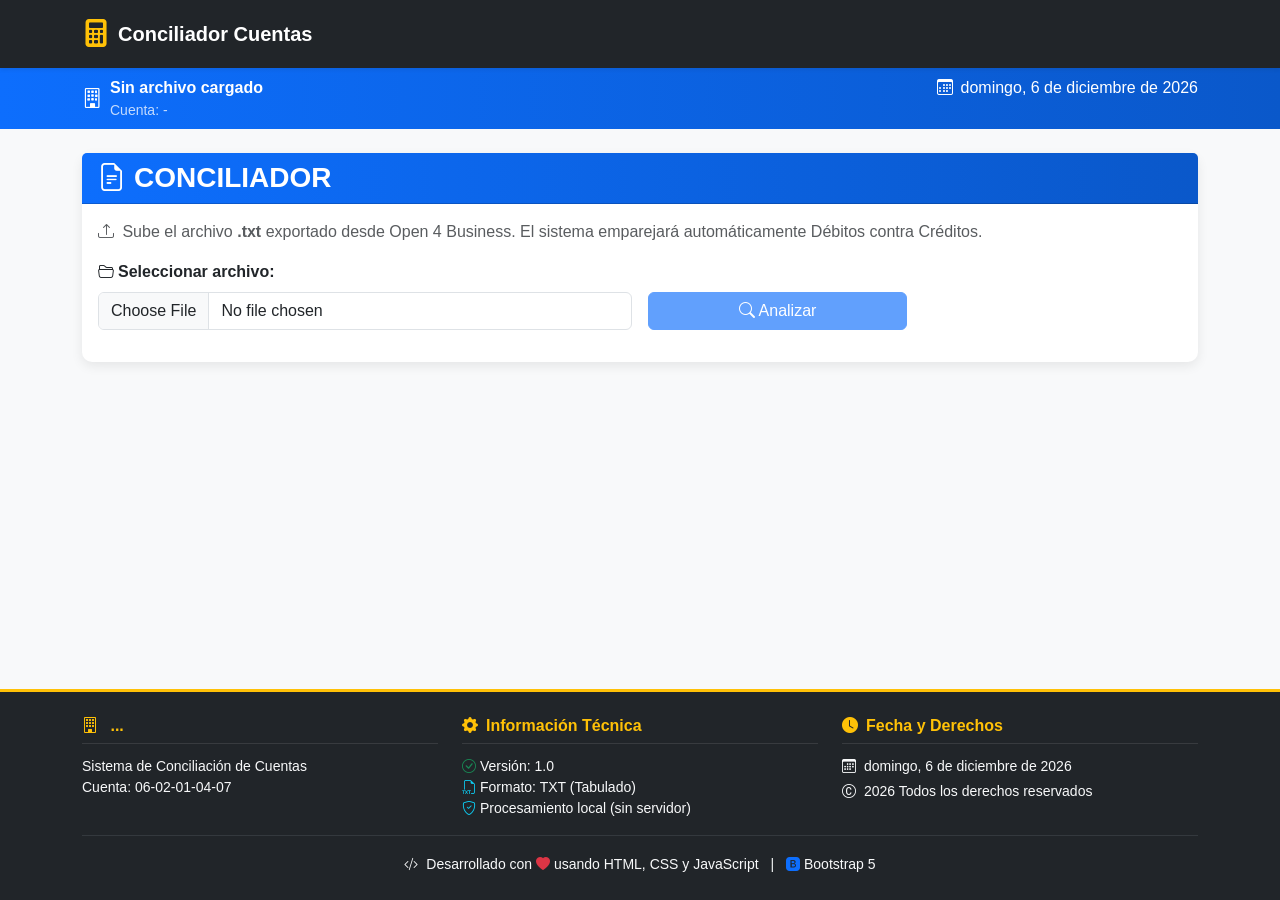
==== analizador.html @ c327fa4c "Create analizador.html" ====
<!DOCTYPE html>
<html lang="es">
<head>
    <meta charset="UTF-8">
    <meta name="viewport" content="width=device-width, initial-scale=1.0">
    <title>Conciliador Cuenta Puente</title>
    <!-- Bootstrap 5 CSS -->
    <link href="https://cdn.jsdelivr.net/npm/bootstrap@5.3.3/dist/css/bootstrap.min.css" rel="stylesheet">
    <!-- Bootstrap Icons -->
    <link rel="stylesheet" href="https://cdn.jsdelivr.net/npm/bootstrap-icons@1.11.3/font/bootstrap-icons.css">
    <!-- Nuestro CSS personalizado -->
    <link href="css/style.css" rel="stylesheet">
</head>
<body class="d-flex flex-column min-vh-100">

    <!-- ============================================ -->
    <!-- ENCABEZADO (NAVBAR) -->
    <!-- ============================================ -->
    <nav class="navbar navbar-expand-lg navbar-dark bg-dark shadow-sm">
        <div class="container">
            <a class="navbar-brand d-flex align-items-center" href="#">
                <i class="bi bi-calculator-fill fs-3 me-2 text-warning"></i>
                <span class="fw-bold">Conciliador Cuentas</span>
            </a>
        </div>
    </nav>

    <!-- Banner informativo con datos del archivo -->
    <div class="bg-primary text-white py-2">
        <div class="container">
            <div class="row">
                <div class="col-md-8">
                    <div class="d-flex align-items-center">
                        <i class="bi bi-building me-2 fs-5"></i>
                        <div>
                            <div id="lblEmpresa" class="fw-bold">Sin archivo cargado</div>
                            <div id="lblCuenta" class="small opacity-75">Cuenta: -</div>
                        </div>
                    </div>
                </div>
                <div class="col-md-4 text-end">
                    <div class="d-flex align-items-center justify-content-end">
                        <i class="bi bi-calendar3 me-2"></i>
                        <span id="fechaActual"></span>
                    </div>
                </div>
            </div>
        </div>
    </div>

    <!-- ============================================ -->
    <!-- CONTENIDO PRINCIPAL -->
    <!-- ============================================ -->
    <main class="flex-grow-1">
        <div class="container py-4">
            
            <!-- Encabezado y Carga de Archivo -->
            <div class="card card-shadow mb-4">
                <div class="card-header bg-primary text-white">
                    <h3 class="mb-0"><i class="bi bi-file-earmark-text me-2"></i>CONCILIADOR</h3>
                </div>
                <div class="card-body">
                    <p class="text-muted mb-3">
                        <i class="bi bi-upload me-1"></i>
                        Sube el archivo <strong>.txt</strong> exportado desde Open 4 Business. El sistema emparejará automáticamente Débitos contra Créditos.
                    </p>
                    <div class="row g-3 align-items-end">
                        <div class="col-md-6">
                            <label for="fileInput" class="form-label fw-bold">
                                <i class="bi bi-folder2-open me-1"></i>Seleccionar archivo:
                            </label>
                            <input type="file" id="fileInput" class="form-control" accept=".txt">
                        </div>
                        <div class="col-md-3">
                            <button id="btnAnalizar" class="btn btn-primary w-100" disabled>
                                <i class="bi bi-search me-1"></i>Analizar
                            </button>
                        </div>
                        <div class="col-md-3">
                            <button id="btnLimpiar" class="btn btn-outline-secondary w-100" style="display: none;">
                                <i class="bi bi-eraser-fill me-1"></i>Limpiar
                            </button>
                        </div>
                    </div>
                    <div id="alertContainer" class="mt-3"></div>
                </div>
            </div>

            <!-- Sección de Resultados (Oculta al inicio) -->
            <div id="resultados" style="display: none;">
                
                <!-- Tarjetas de Resumen -->
                <div class="row g-3 mb-4">
                    <div class="col-md-4">
                        <div class="card text-white bg-success card-shadow text-center py-3">
                            <h6 class="mb-1"><i class="bi bi-arrow-down-circle me-1"></i>TOTAL DÉBITOS</h6>
                            <h2 class="mb-0" id="lblDebitos">0.00</h2>
                        </div>
                    </div>
                    <div class="col-md-4">
                        <div class="card text-white bg-danger card-shadow text-center py-3">
                            <h6 class="mb-1"><i class="bi bi-arrow-up-circle me-1"></i>TOTAL CRÉDITOS</h6>
                            <h2 class="mb-0" id="lblCreditos">0.00</h2>
                        </div>
                    </div>
                    <div class="col-md-4">
                        <div class="card text-white bg-secondary card-shadow text-center py-3" id="cardDiferencia">
                            <h6 class="mb-1"><i class="bi bi-dash-square me-1"></i>DIFERENCIA GLOBAL</h6>
                            <h2 class="mb-0" id="lblDiferencia">0.00</h2>
                        </div>
                    </div>
                </div>

                <!-- Tabla de Resultados -->
                <div class="card card-shadow">
                    <div class="card-header bg-dark text-white d-flex justify-content-between align-items-center">
                        <h5 class="mb-0">
                            <i class="bi bi-table me-2"></i>Emparejamiento Débitos vs Créditos 
                            (<span id="lblTotalParejas">0</span> parejas)
                        </h5>
                        <span class="badge bg-info"><i class="bi bi-sort-down me-1"></i>Orden: Monto Ascendente</span>
                    </div>
                    <div class="card-body p-0">
                        <div class="table-responsive">
                            <table class="table table-hover mb-0" id="tablaParejas">
                                <thead class="table-dark">
                                    <tr>
                                        <th>Fecha Débito</th>
                                        <th>Asiento Débito</th>
                                        <th>Descripción Débito</th>
                                        <th class="text-end">Monto Débito</th>
                                        <th class="text-end">Diferencia</th>
                                        <th class="text-end">Monto Crédito</th>
                                        <th>Descripción Crédito</th>
                                        <th>Asiento Crédito</th>
                                        <th>Fecha Crédito</th>
                                        <th class="text-center">Estado</th>
                                    </tr>
                                </thead>
                                <tbody id="tbodyParejas">
                                    <!-- Aquí JavaScript inyectará las filas -->
                                </tbody>
                            </table>
                        </div>
                    </div>
                </div>
            </div>
        </div>
    </main>

    <!-- ============================================ -->
    <!-- PIE DE PÁGINA (FOOTER) -->
    <!-- ============================================ -->
    <footer class="bg-dark text-white py-4 mt-auto">
        <div class="container">
            <div class="row">
                <!-- Columna 1: Información de la empresa -->
                <div class="col-md-4 mb-3 mb-md-0">
                    <h6 class="fw-bold text-warning">
                        <i class="bi bi-building me-2"></i><span id="footerEmpresa"> ... </span>
                    </h6>
                    <p class="small mb-0 text-light">
                        Sistema de Conciliación de Cuentas<br>
                        Cuenta: <span id="footerCuenta">06-02-01-04-07</span>
                    </p>
                </div>

                <!-- Columna 2: Información técnica -->
                <div class="col-md-4 mb-3 mb-md-0">
                    <h6 class="fw-bold text-warning">
                        <i class="bi bi-gear-fill me-2"></i>Información Técnica
                    </h6>
                    <ul class="list-unstyled small mb-0 text-light">
                        <li><i class="bi bi-check-circle me-1 text-success"></i>Versión: 1.0</li>
                        <li><i class="bi bi-filetype-txt me-1 text-info"></i>Formato: TXT (Tabulado)</li>
                        <li><i class="bi bi-shield-check me-1 text-info"></i>Procesamiento local (sin servidor)</li>
                    </ul>
                </div>

                <!-- Columna 3: Contacto y derechos -->
                <div class="col-md-4">
                    <h6 class="fw-bold text-warning">
                        <i class="bi bi-clock-fill me-2"></i>Fecha y Derechos
                    </h6>
                    <p class="small mb-1 text-light">
                        <i class="bi bi-calendar3 me-1"></i>
                        <span id="fechaFooter"></span>
                    </p>
                    <p class="small mb-0 text-light">
                        <i class="bi bi-c-circle me-1"></i> 2026 Todos los derechos reservados
                    </p>
                </div>
            </div>

            <!-- Línea divisoria y créditos -->
            <hr class="my-3 border-secondary">
            <div class="text-center">
                <small class="text-light">
                    <i class="bi bi-code-slash me-1"></i>
                    Desarrollado con <i class="bi bi-heart-fill text-danger"></i> usando HTML, CSS y JavaScript
                    <span class="mx-2">|</span>
                    <i class="bi bi-bootstrap-fill me-1 text-primary"></i>Bootstrap 5
                </small>
            </div>
        </div>
    </footer>

    <!-- Botón de "Volver arriba" -->
    <button id="btnTop" class="btn btn-primary btn-floating shadow" style="display: none; position: fixed; bottom: 30px; right: 30px; z-index: 1000; border-radius: 50%; width: 50px; height: 50px;" onclick="window.scrollTo({top: 0, behavior: 'smooth'})">
        <i class="bi bi-arrow-up"></i>
    </button>

    <!-- Bootstrap JS -->
    <script src="https://cdn.jsdelivr.net/npm/bootstrap@5.3.3/dist/js/bootstrap.bundle.min.js"></script>
    
    <!-- Nuestro JavaScript -->
    <script src="js/app.js"></script>

    <!-- Script para mostrar la fecha actual -->
    <script>
        // Mostrar fecha actual en el banner y footer
        const fecha = new Date();
        const opciones = { weekday: 'long', year: 'numeric', month: 'long', day: 'numeric' };
        const fechaFormateada = fecha.toLocaleDateString('es-ES', opciones);
        
        document.getElementById('fechaActual').textContent = fechaFormateada;
        document.getElementById('fechaFooter').textContent = fechaFormateada;

        // Mostrar/ocultar botón "Volver arriba"
        window.addEventListener('scroll', () => {
            const btnTop = document.getElementById('btnTop');
            if (window.scrollY > 300) {
                btnTop.style.display = 'block';
            } else {
                btnTop.style.display = 'none';
            }
        });
    </script>

</body>
</html>
---- css/style.css ----
/* css/style.css - Estilos personalizados del Analizador */

/* Fondo general de la página */
body { 
    background-color: #f8f9fa; 
    font-family: 'Segoe UI', Tahoma, Geneva, Verdana, sans-serif;
}

/* Sombra suave para las tarjetas */
.card-shadow { 
    box-shadow: 0 4px 12px rgba(0,0,0,0.08); 
    border: none; 
    border-radius: 10px;
}

/* ===== COLORES DE FILAS DE LA TABLA ===== */
.fila-verde { 
    background-color: #d1e7dd !important; 
}

.fila-amarilla { 
    background-color: #fff3cd !important; 
}

.fila-roja { 
    background-color: #f8d7da !important; 
    font-weight: 600; 
}

/* ===== COLORES DE MONTOS ===== */
.monto-debito { 
    color: #0d6efd; 
    font-weight: bold; 
}

.monto-credito { 
    color: #dc3545; 
    font-weight: bold; 
}

/* ===== TOOLTIPS PERSONALIZADOS ===== */
.tooltip-inner { 
    max-width: 350px; 
    text-align: left; 
    background-color: #343a40; 
    padding: 12px;
    border-radius: 8px;
}

/* ===== ENCABEZADOS DE TARJETAS ===== */
.card-header h3 {
    font-weight: 600;
}

/* ===== FOOTER MEJORADO ===== */
footer {
    border-top: 3px solid #ffc107;
}

footer h6 {
    border-bottom: 1px solid rgba(255,255,255,0.1);
    padding-bottom: 8px;
    margin-bottom: 12px;
}

/* ===== BOTÓN FLOTANTE "VOLVER ARRIBA" ===== */
#btnTop {
    transition: all 0.3s ease;
    opacity: 0.9;
}

#btnTop:hover {
    opacity: 1;
    transform: translateY(-5px);
}

/* ===== NAVBAR MEJORADO ===== */
.navbar-brand:hover {
    color: #ffc107 !important;
}

.navbar .nav-link {
    transition: color 0.3s ease;
}

.navbar .nav-link:hover {
    color: #ffc107 !important;
}

/* ===== BANNER INFORMATIVO ===== */
.bg-primary {
    background: linear-gradient(90deg, #0d6efd 0%, #0a58ca 100%) !important;
}

/* ===== TARJETAS CON EFECTO HOVER ===== */
.card {
    transition: transform 0.2s ease;
}

.card:hover {
    transform: translateY(-2px);
}

/* ===== RESPONSIVE PARA MÓVILES (TODO EN UN SOLO BLOQUE) ===== */
@media (max-width: 768px) {
    /* Tarjetas */
    .card-body h2 {
        font-size: 1.5rem;
    }
    
    /* Tablas */
    table {
        font-size: 0.85rem;
    }
    
    /* Footer */
    footer .col-md-4 {
        text-align: center;
    }
    
    /* Navbar */
    .navbar-brand {
        font-size: 1rem;
    }
}
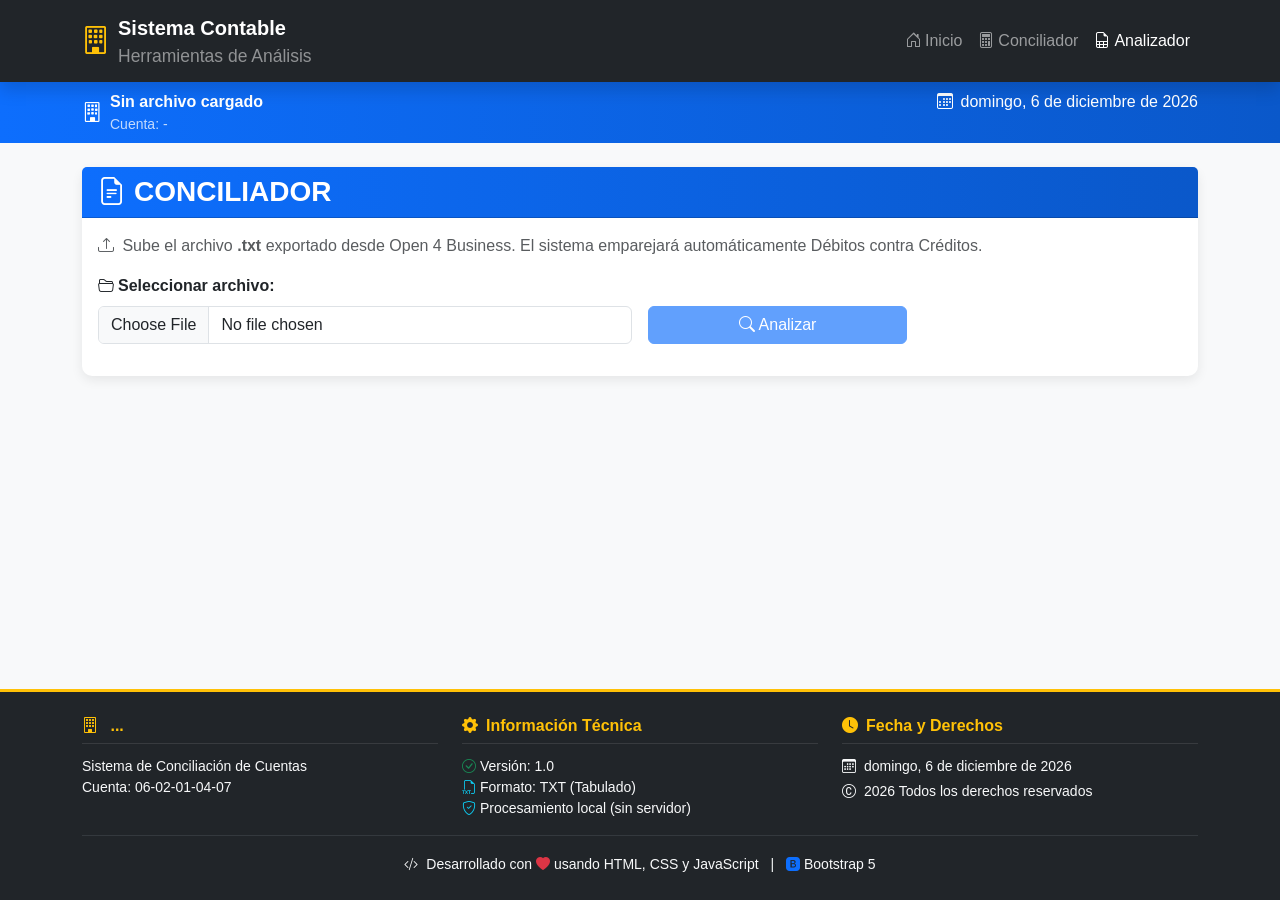
==== commit 26612cb8: "Update navbar structure and branding in analizador.html" ====
--- a/analizador.html
+++ b/analizador.html
@@ -16,14 +16,39 @@
     <!-- ============================================ -->
     <!-- ENCABEZADO (NAVBAR) -->
     <!-- ============================================ -->
-    <nav class="navbar navbar-expand-lg navbar-dark bg-dark shadow-sm">
-        <div class="container">
-            <a class="navbar-brand d-flex align-items-center" href="#">
-                <i class="bi bi-calculator-fill fs-3 me-2 text-warning"></i>
-                <span class="fw-bold">Conciliador Cuentas</span>
-            </a>
-        </div>
-    </nav>
+ <nav class="navbar navbar-expand-lg navbar-dark bg-dark shadow sticky-top">
+    <div class="container">
+        <a class="navbar-brand d-flex align-items-center" href="index.html">
+            <i class="bi bi-building fs-3 me-2 text-warning"></i>
+            <div>
+                <div class="fw-bold">Sistema Contable</div>
+                <small class="text-white-50 d-none d-md-block">Herramientas de Análisis</small>
+            </div>
+        </a>
+        <button class="navbar-toggler" type="button" data-bs-toggle="collapse" data-bs-target="#navbarMain">
+            <span class="navbar-toggler-icon"></span>
+        </button>
+        <div class="collapse navbar-collapse" id="navbarMain">
+            <ul class="navbar-nav ms-auto">
+                <li class="nav-item">
+                    <a class="nav-link" href="index.html">
+                        <i class="bi bi-house-door me-1"></i>Inicio
+                    </a>
+                </li>
+              <li class="nav-item">
+    <a class="nav-link" href="conciliador.html">
+        <i class="bi bi-calculator me-1"></i>Conciliador
+    </a>
+</li>
+<li class="nav-item">
+    <a class="nav-link active" href="analizador.html">
+        <i class="bi bi-file-earmark-spreadsheet me-1"></i>Analizador
+    </a>
+</li>
+            </ul>
+        </div>
+    </div>
+</nav>
 
     <!-- Banner informativo con datos del archivo -->
     <div class="bg-primary text-white py-2">
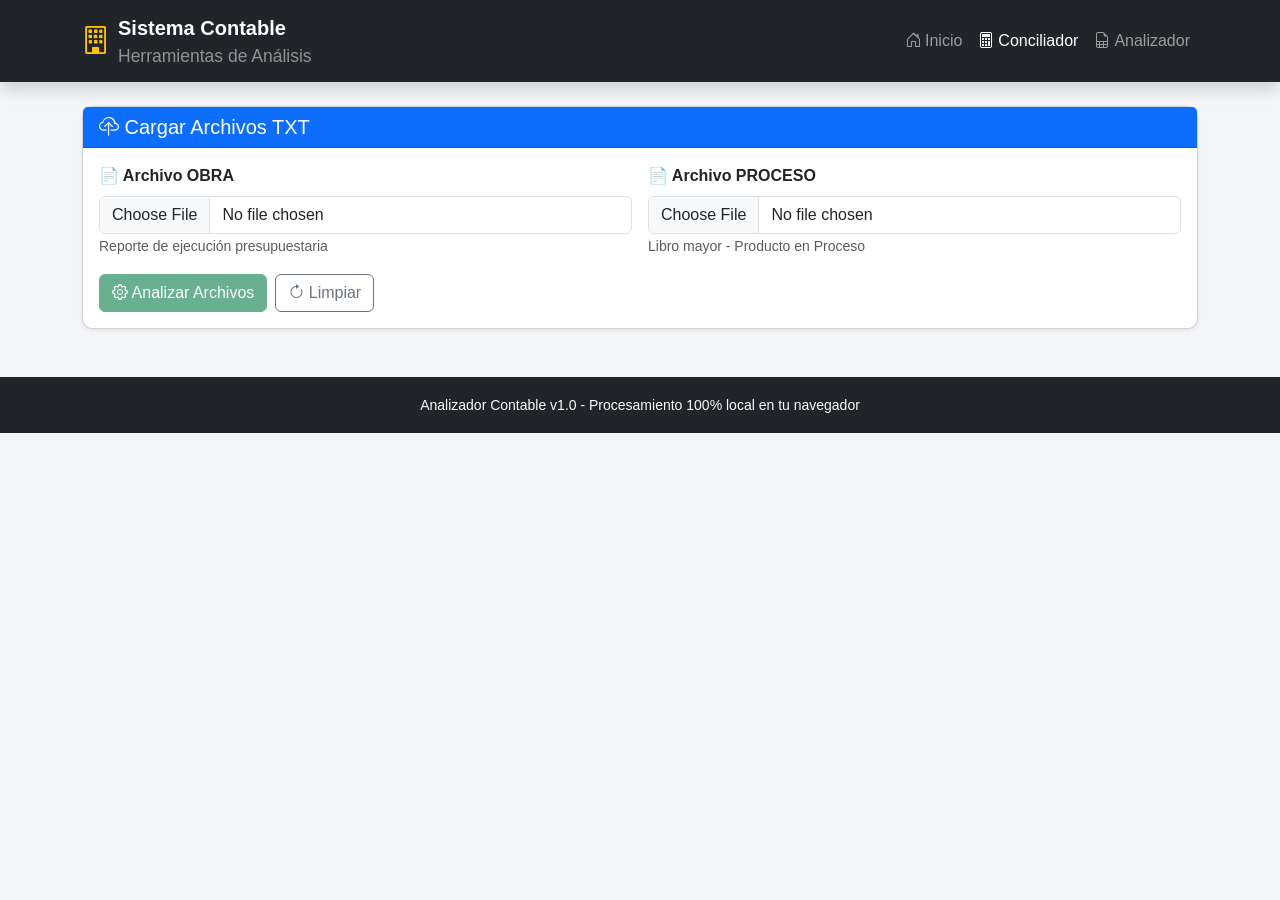
==== commit 83717b1d: "Update analizador.html" ====
--- a/analizador.html
+++ b/analizador.html
@@ -3,20 +3,14 @@
 <head>
     <meta charset="UTF-8">
     <meta name="viewport" content="width=device-width, initial-scale=1.0">
-    <title>Conciliador Cuenta Puente</title>
-    <!-- Bootstrap 5 CSS -->
-    <link href="https://cdn.jsdelivr.net/npm/bootstrap@5.3.3/dist/css/bootstrap.min.css" rel="stylesheet">
-    <!-- Bootstrap Icons -->
-    <link rel="stylesheet" href="https://cdn.jsdelivr.net/npm/bootstrap-icons@1.11.3/font/bootstrap-icons.css">
-    <!-- Nuestro CSS personalizado -->
-    <link href="css/style.css" rel="stylesheet">
+    <title>Analizador Contable - Obra vs Proceso</title>
+    <link href="https://cdn.jsdelivr.net/npm/bootstrap@5.3.2/dist/css/bootstrap.min.css" rel="stylesheet">
+    <link href="https://cdn.jsdelivr.net/npm/bootstrap-icons@1.11.1/font/bootstrap-icons.css" rel="stylesheet">
+    <link href="css/styles.css" rel="stylesheet">
 </head>
-<body class="d-flex flex-column min-vh-100">
-
-    <!-- ============================================ -->
-    <!-- ENCABEZADO (NAVBAR) -->
-    <!-- ============================================ -->
- <nav class="navbar navbar-expand-lg navbar-dark bg-dark shadow sticky-top">
+<body>
+    <!-- Navbar -->
+<nav class="navbar navbar-expand-lg navbar-dark bg-dark shadow sticky-top">
     <div class="container">
         <a class="navbar-brand d-flex align-items-center" href="index.html">
             <i class="bi bi-building fs-3 me-2 text-warning"></i>
@@ -35,232 +29,139 @@
                         <i class="bi bi-house-door me-1"></i>Inicio
                     </a>
                 </li>
-              <li class="nav-item">
-    <a class="nav-link" href="conciliador.html">
-        <i class="bi bi-calculator me-1"></i>Conciliador
-    </a>
-</li>
-<li class="nav-item">
-    <a class="nav-link active" href="analizador.html">
-        <i class="bi bi-file-earmark-spreadsheet me-1"></i>Analizador
-    </a>
-</li>
+                <li class="nav-item">
+                    <a class="nav-link active" href="conciliador.html">
+                        <i class="bi bi-calculator me-1"></i>Conciliador
+                    </a>
+                </li>
+                <li class="nav-item">
+                    <a class="nav-link" href="analizador.html">
+                        <i class="bi bi-file-earmark-spreadsheet me-1"></i>Analizador
+                    </a>
+                </li>
             </ul>
         </div>
     </div>
 </nav>
 
-    <!-- Banner informativo con datos del archivo -->
-    <div class="bg-primary text-white py-2">
-        <div class="container">
-            <div class="row">
-                <div class="col-md-8">
-                    <div class="d-flex align-items-center">
-                        <i class="bi bi-building me-2 fs-5"></i>
-                        <div>
-                            <div id="lblEmpresa" class="fw-bold">Sin archivo cargado</div>
-                            <div id="lblCuenta" class="small opacity-75">Cuenta: -</div>
+    <div class="container my-4">
+        <!-- Sección de carga -->
+        <div class="card mb-4 shadow-sm">
+            <div class="card-header bg-primary text-white">
+                <h5 class="mb-0"><i class="bi bi-cloud-upload"></i> Cargar Archivos TXT</h5>
+            </div>
+            <div class="card-body">
+                <div class="row g-3">
+                    <div class="col-md-6">
+                        <label class="form-label fw-bold">📄 Archivo OBRA</label>
+                        <input type="file" class="form-control" id="fileObra" accept=".txt">
+                        <small class="text-muted">Reporte de ejecución presupuestaria</small>
+                    </div>
+                    <div class="col-md-6">
+                        <label class="form-label fw-bold">📄 Archivo PROCESO</label>
+                        <input type="file" class="form-control" id="fileProceso" accept=".txt">
+                        <small class="text-muted">Libro mayor - Producto en Proceso</small>
+                    </div>
+                </div>
+                <div class="mt-3 d-flex gap-2">
+                    <button class="btn btn-success" id="btnAnalizar" disabled>
+                        <i class="bi bi-gear"></i> Analizar Archivos
+                    </button>
+                    <button class="btn btn-outline-secondary" id="btnLimpiar">
+                        <i class="bi bi-arrow-clockwise"></i> Limpiar
+                    </button>
+                </div>
+            </div>
+        </div>
+
+        <!-- Resultados -->
+        <div id="resultados" style="display:none;">
+            <!-- Resumen general -->
+            <div class="row g-3 mb-4">
+                <div class="col-md-3">
+                    <div class="card text-bg-primary shadow-sm h-100">
+                        <div class="card-body">
+                            <h6 class="card-title">Total OBRA</h6>
+                            <h3 id="totalObra" class="mb-0">-</h3>
                         </div>
                     </div>
                 </div>
-                <div class="col-md-4 text-end">
-                    <div class="d-flex align-items-center justify-content-end">
-                        <i class="bi bi-calendar3 me-2"></i>
-                        <span id="fechaActual"></span>
+                <div class="col-md-3">
+                    <div class="card text-bg-info shadow-sm h-100">
+                        <div class="card-body">
+                            <h6 class="card-title">Total PROCESO</h6>
+                            <h3 id="totalProceso" class="mb-0">-</h3>
+                        </div>
                     </div>
                 </div>
+                <div class="col-md-3">
+                    <div class="card shadow-sm h-100" id="cardDiferencia">
+                        <div class="card-body">
+                            <h6 class="card-title">Diferencia</h6>
+                            <h3 id="totalDiferencia" class="mb-0">-</h3>
+                        </div>
+                    </div>
+                </div>
+                <div class="col-md-3">
+                    <div class="card text-bg-success shadow-sm h-100">
+                        <div class="card-body">
+                            <h6 class="card-title">Requisiciones Cuadradas</h6>
+                            <h3 id="totalCuadradas" class="mb-0">-</h3>
+                        </div>
+                    </div>
+                </div>
+            </div>
+
+            <!-- Tabs -->
+            <ul class="nav nav-tabs" role="tablist">
+                <li class="nav-item">
+                    <button class="nav-link active" data-bs-toggle="tab" data-bs-target="#tabResumen">
+                        <i class="bi bi-bar-chart"></i> Resumen
+                    </button>
+                </li>
+                <li class="nav-item">
+                    <button class="nav-link" data-bs-toggle="tab" data-bs-target="#tabCuadradas">
+                        <i class="bi bi-check-circle"></i> Coincidencias
+                    </button>
+                </li>
+                <li class="nav-item">
+                    <button class="nav-link" data-bs-toggle="tab" data-bs-target="#tabDiferencias">
+                        <i class="bi bi-exclamation-triangle"></i> Diferencias
+                    </button>
+                </li>
+            </ul>
+
+            <div class="tab-content border border-top-0 p-3 bg-white">
+                <div class="tab-pane fade show active" id="tabResumen">
+                    <div id="contenidoResumen"></div>
+                </div>
+                <div class="tab-pane fade" id="tabCuadradas">
+                    <div id="contenidoCuadradas"></div>
+                </div>
+                <div class="tab-pane fade" id="tabDiferencias">
+                    <div id="contenidoDiferencias"></div>
+                </div>
+            </div>
+
+            <!-- Botones de exportación -->
+            <div class="mt-3 d-flex gap-2">
+                <button class="btn btn-outline-success" id="btnExportarCSV">
+                    <i class="bi bi-download"></i> Exportar CSV
+                </button>
+                <button class="btn btn-outline-danger" id="btnExportarJSON">
+                    <i class="bi bi-filetype-json"></i> Exportar JSON
+                </button>
             </div>
         </div>
     </div>
 
-    <!-- ============================================ -->
-    <!-- CONTENIDO PRINCIPAL -->
-    <!-- ============================================ -->
-    <main class="flex-grow-1">
-        <div class="container py-4">
-            
-            <!-- Encabezado y Carga de Archivo -->
-            <div class="card card-shadow mb-4">
-                <div class="card-header bg-primary text-white">
-                    <h3 class="mb-0"><i class="bi bi-file-earmark-text me-2"></i>CONCILIADOR</h3>
-                </div>
-                <div class="card-body">
-                    <p class="text-muted mb-3">
-                        <i class="bi bi-upload me-1"></i>
-                        Sube el archivo <strong>.txt</strong> exportado desde Open 4 Business. El sistema emparejará automáticamente Débitos contra Créditos.
-                    </p>
-                    <div class="row g-3 align-items-end">
-                        <div class="col-md-6">
-                            <label for="fileInput" class="form-label fw-bold">
-                                <i class="bi bi-folder2-open me-1"></i>Seleccionar archivo:
-                            </label>
-                            <input type="file" id="fileInput" class="form-control" accept=".txt">
-                        </div>
-                        <div class="col-md-3">
-                            <button id="btnAnalizar" class="btn btn-primary w-100" disabled>
-                                <i class="bi bi-search me-1"></i>Analizar
-                            </button>
-                        </div>
-                        <div class="col-md-3">
-                            <button id="btnLimpiar" class="btn btn-outline-secondary w-100" style="display: none;">
-                                <i class="bi bi-eraser-fill me-1"></i>Limpiar
-                            </button>
-                        </div>
-                    </div>
-                    <div id="alertContainer" class="mt-3"></div>
-                </div>
-            </div>
-
-            <!-- Sección de Resultados (Oculta al inicio) -->
-            <div id="resultados" style="display: none;">
-                
-                <!-- Tarjetas de Resumen -->
-                <div class="row g-3 mb-4">
-                    <div class="col-md-4">
-                        <div class="card text-white bg-success card-shadow text-center py-3">
-                            <h6 class="mb-1"><i class="bi bi-arrow-down-circle me-1"></i>TOTAL DÉBITOS</h6>
-                            <h2 class="mb-0" id="lblDebitos">0.00</h2>
-                        </div>
-                    </div>
-                    <div class="col-md-4">
-                        <div class="card text-white bg-danger card-shadow text-center py-3">
-                            <h6 class="mb-1"><i class="bi bi-arrow-up-circle me-1"></i>TOTAL CRÉDITOS</h6>
-                            <h2 class="mb-0" id="lblCreditos">0.00</h2>
-                        </div>
-                    </div>
-                    <div class="col-md-4">
-                        <div class="card text-white bg-secondary card-shadow text-center py-3" id="cardDiferencia">
-                            <h6 class="mb-1"><i class="bi bi-dash-square me-1"></i>DIFERENCIA GLOBAL</h6>
-                            <h2 class="mb-0" id="lblDiferencia">0.00</h2>
-                        </div>
-                    </div>
-                </div>
-
-                <!-- Tabla de Resultados -->
-                <div class="card card-shadow">
-                    <div class="card-header bg-dark text-white d-flex justify-content-between align-items-center">
-                        <h5 class="mb-0">
-                            <i class="bi bi-table me-2"></i>Emparejamiento Débitos vs Créditos 
-                            (<span id="lblTotalParejas">0</span> parejas)
-                        </h5>
-                        <span class="badge bg-info"><i class="bi bi-sort-down me-1"></i>Orden: Monto Ascendente</span>
-                    </div>
-                    <div class="card-body p-0">
-                        <div class="table-responsive">
-                            <table class="table table-hover mb-0" id="tablaParejas">
-                                <thead class="table-dark">
-                                    <tr>
-                                        <th>Fecha Débito</th>
-                                        <th>Asiento Débito</th>
-                                        <th>Descripción Débito</th>
-                                        <th class="text-end">Monto Débito</th>
-                                        <th class="text-end">Diferencia</th>
-                                        <th class="text-end">Monto Crédito</th>
-                                        <th>Descripción Crédito</th>
-                                        <th>Asiento Crédito</th>
-                                        <th>Fecha Crédito</th>
-                                        <th class="text-center">Estado</th>
-                                    </tr>
-                                </thead>
-                                <tbody id="tbodyParejas">
-                                    <!-- Aquí JavaScript inyectará las filas -->
-                                </tbody>
-                            </table>
-                        </div>
-                    </div>
-                </div>
-            </div>
-        </div>
-    </main>
-
-    <!-- ============================================ -->
-    <!-- PIE DE PÁGINA (FOOTER) -->
-    <!-- ============================================ -->
-    <footer class="bg-dark text-white py-4 mt-auto">
-        <div class="container">
-            <div class="row">
-                <!-- Columna 1: Información de la empresa -->
-                <div class="col-md-4 mb-3 mb-md-0">
-                    <h6 class="fw-bold text-warning">
-                        <i class="bi bi-building me-2"></i><span id="footerEmpresa"> ... </span>
-                    </h6>
-                    <p class="small mb-0 text-light">
-                        Sistema de Conciliación de Cuentas<br>
-                        Cuenta: <span id="footerCuenta">06-02-01-04-07</span>
-                    </p>
-                </div>
-
-                <!-- Columna 2: Información técnica -->
-                <div class="col-md-4 mb-3 mb-md-0">
-                    <h6 class="fw-bold text-warning">
-                        <i class="bi bi-gear-fill me-2"></i>Información Técnica
-                    </h6>
-                    <ul class="list-unstyled small mb-0 text-light">
-                        <li><i class="bi bi-check-circle me-1 text-success"></i>Versión: 1.0</li>
-                        <li><i class="bi bi-filetype-txt me-1 text-info"></i>Formato: TXT (Tabulado)</li>
-                        <li><i class="bi bi-shield-check me-1 text-info"></i>Procesamiento local (sin servidor)</li>
-                    </ul>
-                </div>
-
-                <!-- Columna 3: Contacto y derechos -->
-                <div class="col-md-4">
-                    <h6 class="fw-bold text-warning">
-                        <i class="bi bi-clock-fill me-2"></i>Fecha y Derechos
-                    </h6>
-                    <p class="small mb-1 text-light">
-                        <i class="bi bi-calendar3 me-1"></i>
-                        <span id="fechaFooter"></span>
-                    </p>
-                    <p class="small mb-0 text-light">
-                        <i class="bi bi-c-circle me-1"></i> 2026 Todos los derechos reservados
-                    </p>
-                </div>
-            </div>
-
-            <!-- Línea divisoria y créditos -->
-            <hr class="my-3 border-secondary">
-            <div class="text-center">
-                <small class="text-light">
-                    <i class="bi bi-code-slash me-1"></i>
-                    Desarrollado con <i class="bi bi-heart-fill text-danger"></i> usando HTML, CSS y JavaScript
-                    <span class="mx-2">|</span>
-                    <i class="bi bi-bootstrap-fill me-1 text-primary"></i>Bootstrap 5
-                </small>
-            </div>
-        </div>
+    <footer class="bg-dark text-light text-center py-3 mt-5">
+        <small>Analizador Contable v1.0 - Procesamiento 100% local en tu navegador</small>
     </footer>
 
-    <!-- Botón de "Volver arriba" -->
-    <button id="btnTop" class="btn btn-primary btn-floating shadow" style="display: none; position: fixed; bottom: 30px; right: 30px; z-index: 1000; border-radius: 50%; width: 50px; height: 50px;" onclick="window.scrollTo({top: 0, behavior: 'smooth'})">
-        <i class="bi bi-arrow-up"></i>
-    </button>
-
-    <!-- Bootstrap JS -->
-    <script src="https://cdn.jsdelivr.net/npm/bootstrap@5.3.3/dist/js/bootstrap.bundle.min.js"></script>
-    
-    <!-- Nuestro JavaScript -->
+    <script src="https://cdn.jsdelivr.net/npm/bootstrap@5.3.2/dist/js/bootstrap.bundle.min.js"></script>
     <script src="js/app.js"></script>
-
-    <!-- Script para mostrar la fecha actual -->
-    <script>
-        // Mostrar fecha actual en el banner y footer
-        const fecha = new Date();
-        const opciones = { weekday: 'long', year: 'numeric', month: 'long', day: 'numeric' };
-        const fechaFormateada = fecha.toLocaleDateString('es-ES', opciones);
-        
-        document.getElementById('fechaActual').textContent = fechaFormateada;
-        document.getElementById('fechaFooter').textContent = fechaFormateada;
-
-        // Mostrar/ocultar botón "Volver arriba"
-        window.addEventListener('scroll', () => {
-            const btnTop = document.getElementById('btnTop');
-            if (window.scrollY > 300) {
-                btnTop.style.display = 'block';
-            } else {
-                btnTop.style.display = 'none';
-            }
-        });
-    </script>
-
 </body>
 </html>
+
+
--- a/css/styles.css
+++ b/css/styles.css
@@ -0,0 +1,68 @@
+body {
+    background-color: #f4f6f9;
+    font-family: 'Segoe UI', Tahoma, sans-serif;
+}
+
+.card {
+    border-radius: 10px;
+    transition: transform 0.2s;
+}
+
+.card:hover {
+    transform: translateY(-2px);
+}
+
+.table-responsive {
+    max-height: 500px;
+    overflow-y: auto;
+}
+
+.table thead th {
+    position: sticky;
+    top: 0;
+    background: #343a40;
+    color: white;
+    z-index: 1;
+}
+
+.monto-positivo { color: #198754; font-weight: bold; }
+.monto-negativo { color: #dc3545; font-weight: bold; }
+.monto-cero { color: #6c757d; }
+
+.animacion-carga {
+    animation: fadeIn 0.5s ease-in;
+}
+
+@keyframes fadeIn {
+    from { opacity: 0; transform: translateY(10px); }
+    to { opacity: 1; transform: translateY(0); }
+}
+
+.alerta-info {
+    background-color: #cff4fc;
+    border-left: 5px solid #0dcaf0;
+    padding: 1rem;
+    border-radius: 5px;
+}
+
+.alerta-warning {
+    background-color: #fff3cd;
+    border-left: 5px solid #ffc107;
+    padding: 1rem;
+    border-radius: 5px;
+}
+
+.alerta-danger {
+    background-color: #f8d7da;
+    border-left: 5px solid #dc3545;
+    padding: 1rem;
+    border-radius: 5px;
+}
+
+#infoProyecto {
+    transition: all 0.3s ease;
+}
+
+#infoProyecto strong {
+    color: #ffc107;
+}
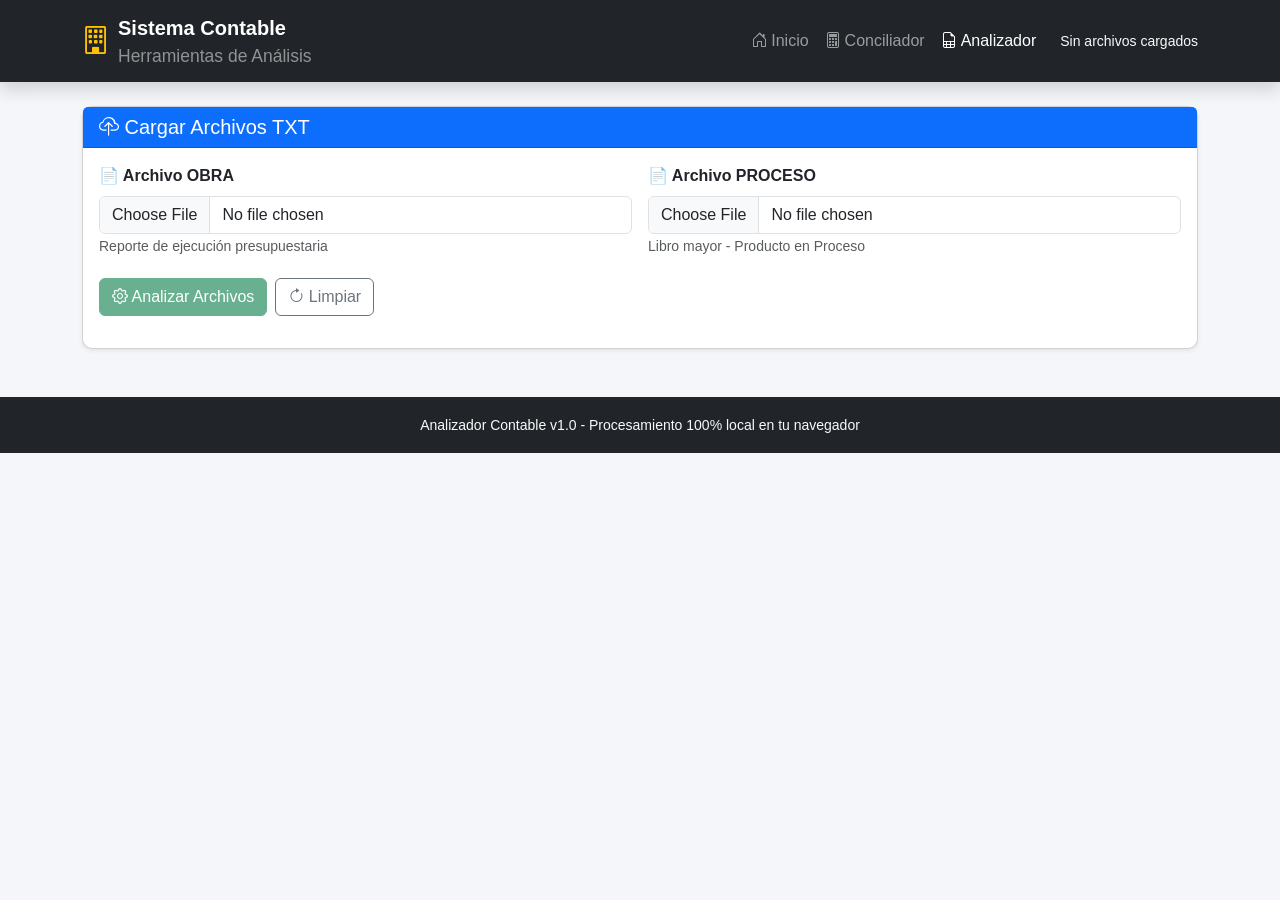
==== commit 92fbd2c7: "Update analizador.html" ====
--- a/analizador.html
+++ b/analizador.html
@@ -9,40 +9,41 @@
     <link href="css/styles.css" rel="stylesheet">
 </head>
 <body>
-    <!-- Navbar -->
-<nav class="navbar navbar-expand-lg navbar-dark bg-dark shadow sticky-top">
-    <div class="container">
-        <a class="navbar-brand d-flex align-items-center" href="index.html">
-            <i class="bi bi-building fs-3 me-2 text-warning"></i>
-            <div>
-                <div class="fw-bold">Sistema Contable</div>
-                <small class="text-white-50 d-none d-md-block">Herramientas de Análisis</small>
+    <!-- Navbar con menú de navegación -->
+    <nav class="navbar navbar-expand-lg navbar-dark bg-dark shadow sticky-top">
+        <div class="container">
+            <a class="navbar-brand d-flex align-items-center" href="index.html">
+                <i class="bi bi-building fs-3 me-2 text-warning"></i>
+                <div>
+                    <div class="fw-bold">Sistema Contable</div>
+                    <small class="text-white-50 d-none d-md-block">Herramientas de Análisis</small>
+                </div>
+            </a>
+            <button class="navbar-toggler" type="button" data-bs-toggle="collapse" data-bs-target="#navbarMain">
+                <span class="navbar-toggler-icon"></span>
+            </button>
+            <div class="collapse navbar-collapse" id="navbarMain">
+                <ul class="navbar-nav ms-auto">
+                    <li class="nav-item">
+                        <a class="nav-link" href="index.html">
+                            <i class="bi bi-house-door me-1"></i>Inicio
+                        </a>
+                    </li>
+                    <li class="nav-item">
+                        <a class="nav-link" href="conciliador.html">
+                            <i class="bi bi-calculator me-1"></i>Conciliador
+                        </a>
+                    </li>
+                    <li class="nav-item">
+                        <a class="nav-link active" href="analizador.html">
+                            <i class="bi bi-file-earmark-spreadsheet me-1"></i>Analizador
+                        </a>
+                    </li>
+                </ul>
             </div>
-        </a>
-        <button class="navbar-toggler" type="button" data-bs-toggle="collapse" data-bs-target="#navbarMain">
-            <span class="navbar-toggler-icon"></span>
-        </button>
-        <div class="collapse navbar-collapse" id="navbarMain">
-            <ul class="navbar-nav ms-auto">
-                <li class="nav-item">
-                    <a class="nav-link" href="index.html">
-                        <i class="bi bi-house-door me-1"></i>Inicio
-                    </a>
-                </li>
-                <li class="nav-item">
-                    <a class="nav-link active" href="conciliador.html">
-                        <i class="bi bi-calculator me-1"></i>Conciliador
-                    </a>
-                </li>
-                <li class="nav-item">
-                    <a class="nav-link" href="analizador.html">
-                        <i class="bi bi-file-earmark-spreadsheet me-1"></i>Analizador
-                    </a>
-                </li>
-            </ul>
+            <span class="text-light small ms-3 d-none d-lg-inline" id="infoProyecto">Sin archivos cargados</span>
         </div>
-    </div>
-</nav>
+    </nav>
 
     <div class="container my-4">
         <!-- Sección de carga -->
@@ -56,11 +57,13 @@
                         <label class="form-label fw-bold">📄 Archivo OBRA</label>
                         <input type="file" class="form-control" id="fileObra" accept=".txt">
                         <small class="text-muted">Reporte de ejecución presupuestaria</small>
+                        <div id="obraStatus" class="mt-1"></div>
                     </div>
                     <div class="col-md-6">
                         <label class="form-label fw-bold">📄 Archivo PROCESO</label>
                         <input type="file" class="form-control" id="fileProceso" accept=".txt">
                         <small class="text-muted">Libro mayor - Producto en Proceso</small>
+                        <div id="procesoStatus" class="mt-1"></div>
                     </div>
                 </div>
                 <div class="mt-3 d-flex gap-2">
@@ -71,6 +74,7 @@
                         <i class="bi bi-arrow-clockwise"></i> Limpiar
                     </button>
                 </div>
+                <div id="alertContainer" class="mt-3"></div>
             </div>
         </div>
 
@@ -160,8 +164,7 @@
     </footer>
 
     <script src="https://cdn.jsdelivr.net/npm/bootstrap@5.3.2/dist/js/bootstrap.bundle.min.js"></script>
-    <script src="js/app.js"></script>
+    <!-- ⚠️ IMPORTANTE: Cambiado de js/app.js a js/analizador.js -->
+    <script src="js/analizador.js"></script>
 </body>
 </html>
-
-
